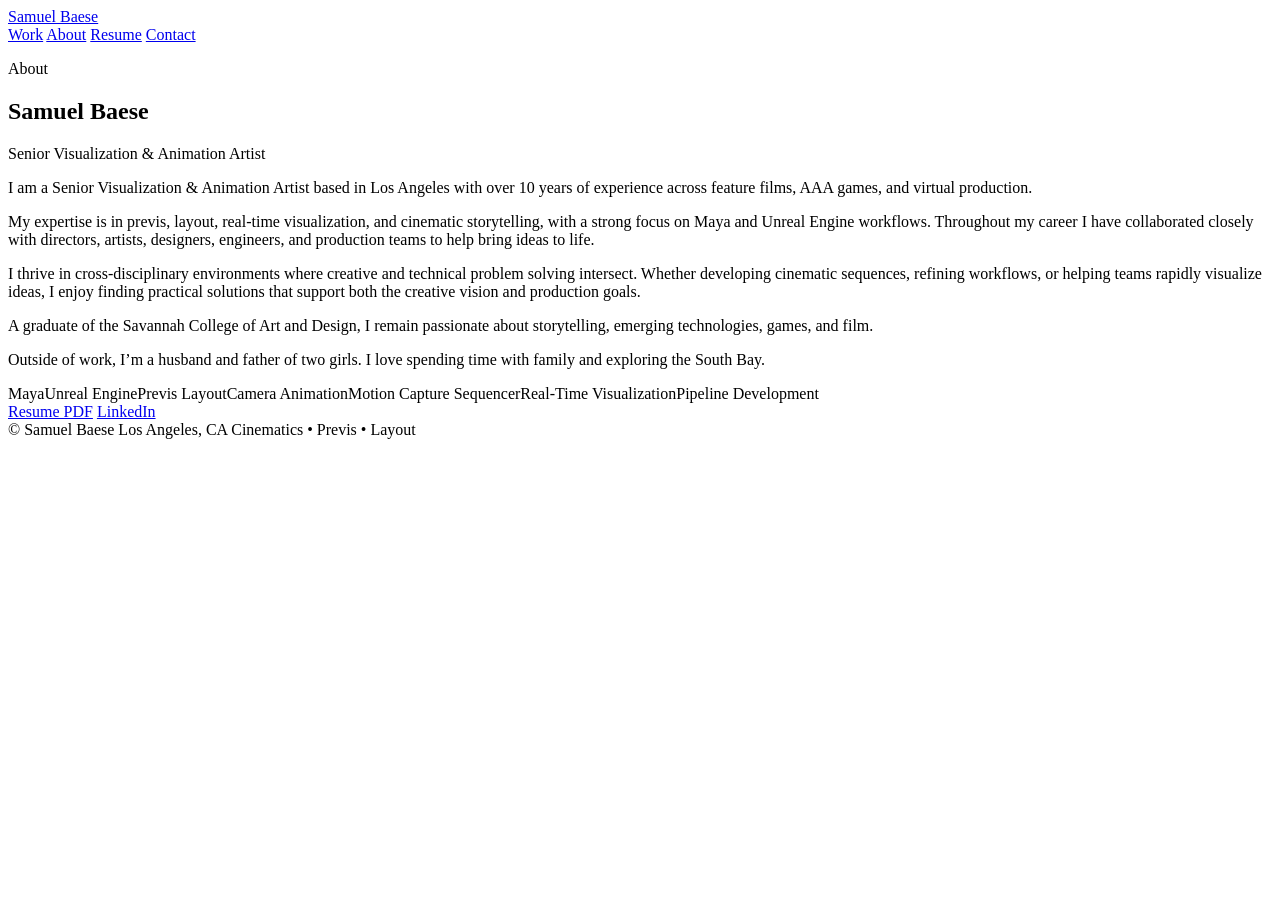
==== about.html @ cfb93112 "Add files via upload" ====
<!doctype html>
<html lang="en">
<head>
<meta charset="utf-8"><meta name="viewport" content="width=device-width,initial-scale=1">
<meta name="description" content="About Samuel Baese — Senior Visualization & Animation Artist.">
<title>About — Samuel Baese</title>
<link rel="stylesheet" href="/assets/css/styles.css">
</head>
<body>

<header class="site-header">
  <div class="header-inner">
    <a class="brand" href="/index.html">Samuel Baese</a>
    <nav>
      <a href="/index.html#work">Work</a>
      <a href="/about.html">About</a>
      <a href="/assets/resume/Samuel_Baese_Resume.pdf" target="_blank" rel="noopener">Resume</a>
      <a href="/index.html#contact">Contact</a>
    </nav>
  </div>
</header>

<main class="narrow">
  <section class="about-page">
    <p class="eyebrow">About</p>
    <h1>Samuel Baese</h1>
    <p class="profile-role">Senior Visualization & Animation Artist</p>
    <div class="about-body">
      <p>I am a Senior Visualization & Animation Artist based in Los Angeles with over 10 years of experience across feature films, AAA games, and virtual production.</p>
      <p>My expertise is in previs, layout, real-time visualization, and cinematic storytelling, with a strong focus on Maya and Unreal Engine workflows. Throughout my career I have collaborated closely with directors, artists, designers, engineers, and production teams to help bring ideas to life.</p>
      <p>I thrive in cross-disciplinary environments where creative and technical problem solving intersect. Whether developing cinematic sequences, refining workflows, or helping teams rapidly visualize ideas, I enjoy finding practical solutions that support both the creative vision and production goals.</p>
      <p>A graduate of the Savannah College of Art and Design, I remain passionate about storytelling, emerging technologies, games, and film.</p>
      <p>Outside of work, I’m a husband and father of two girls. I love spending time with family and exploring the South Bay.</p>

      <div class="skills">
        <span class="skill">Maya</span><span class="skill">Unreal Engine</span><span class="skill">Previs</span>
        <span class="skill">Layout</span><span class="skill">Camera Animation</span><span class="skill">Motion Capture</span>
        <span class="skill">Sequencer</span><span class="skill">Real-Time Visualization</span><span class="skill">Pipeline Development</span>
      </div>

      <div class="contact-row">
        <a class="btn" href="/assets/resume/Samuel_Baese_Resume.pdf" target="_blank">Resume PDF</a>
        <a class="btn" href="https://www.linkedin.com/in/samuel-baese/" target="_blank" rel="noopener">LinkedIn</a>
      </div>
    </div>
  </section>
</main>

<footer>
  <span>© <span data-year></span> Samuel Baese</span>
  <span>Los Angeles, CA</span>
  <span>Cinematics • Previs • Layout</span>
</footer>
<script src="/assets/js/site.js"></script>

</body>
</html>
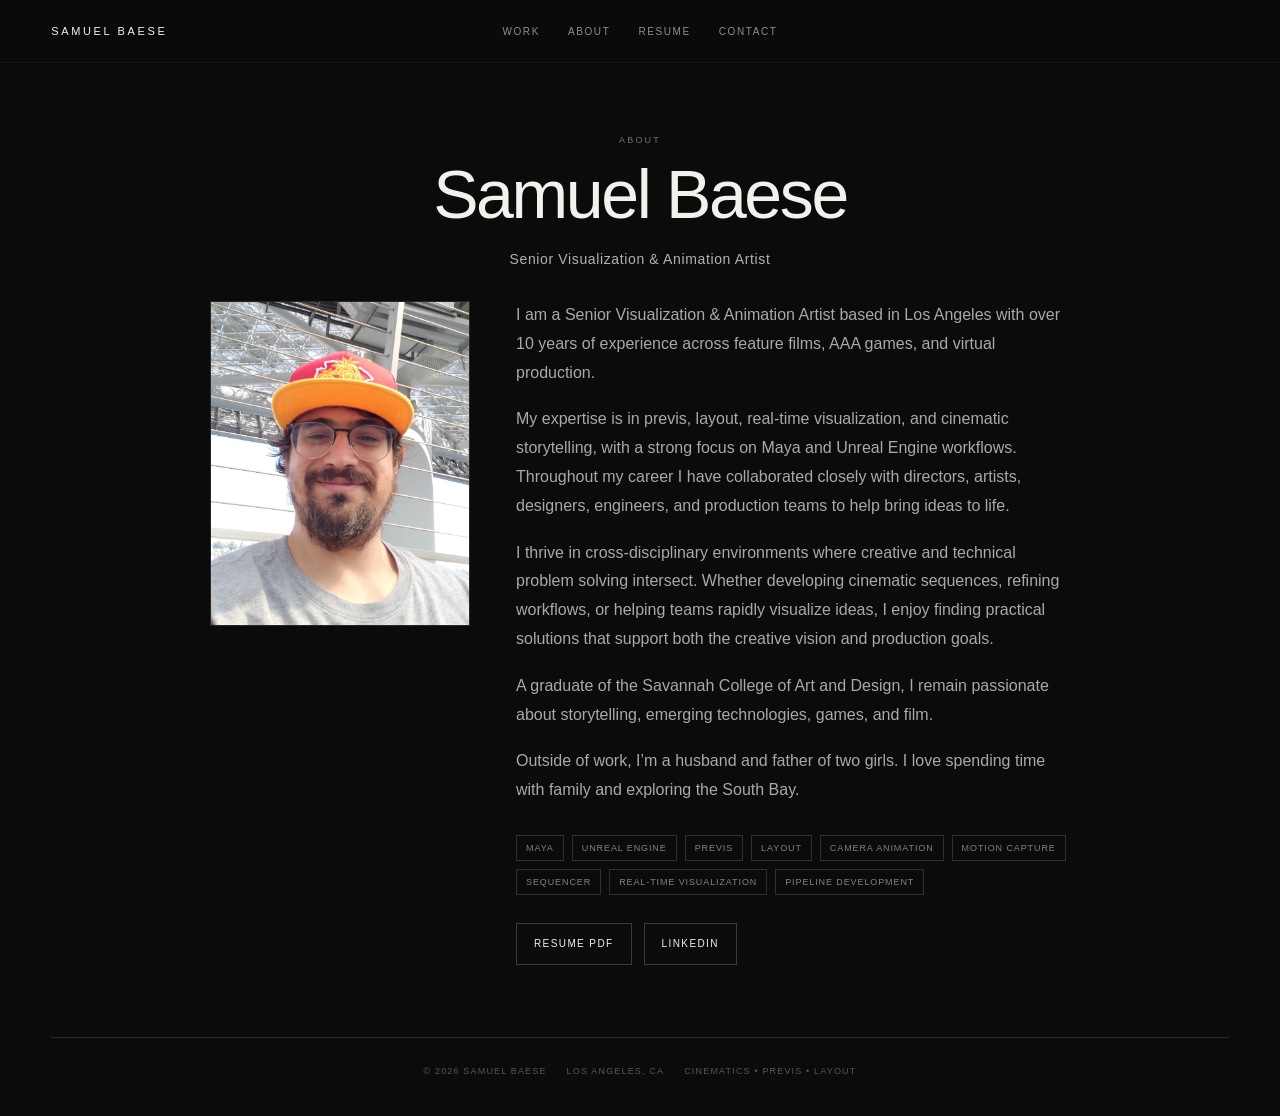
==== commit 239dcd60: "Add files via upload" ====
--- a/about.html
+++ b/about.html
@@ -7,7 +7,6 @@
 <link rel="stylesheet" href="/assets/css/styles.css">
 </head>
 <body>
-
 <header class="site-header">
   <div class="header-inner">
     <a class="brand" href="/index.html">Samuel Baese</a>
@@ -19,39 +18,42 @@
     </nav>
   </div>
 </header>
-
 <main class="narrow">
   <section class="about-page">
     <p class="eyebrow">About</p>
     <h1>Samuel Baese</h1>
     <p class="profile-role">Senior Visualization & Animation Artist</p>
-    <div class="about-body">
-      <p>I am a Senior Visualization & Animation Artist based in Los Angeles with over 10 years of experience across feature films, AAA games, and virtual production.</p>
-      <p>My expertise is in previs, layout, real-time visualization, and cinematic storytelling, with a strong focus on Maya and Unreal Engine workflows. Throughout my career I have collaborated closely with directors, artists, designers, engineers, and production teams to help bring ideas to life.</p>
-      <p>I thrive in cross-disciplinary environments where creative and technical problem solving intersect. Whether developing cinematic sequences, refining workflows, or helping teams rapidly visualize ideas, I enjoy finding practical solutions that support both the creative vision and production goals.</p>
-      <p>A graduate of the Savannah College of Art and Design, I remain passionate about storytelling, emerging technologies, games, and film.</p>
-      <p>Outside of work, I’m a husband and father of two girls. I love spending time with family and exploring the South Bay.</p>
 
-      <div class="skills">
-        <span class="skill">Maya</span><span class="skill">Unreal Engine</span><span class="skill">Previs</span>
-        <span class="skill">Layout</span><span class="skill">Camera Animation</span><span class="skill">Motion Capture</span>
-        <span class="skill">Sequencer</span><span class="skill">Real-Time Visualization</span><span class="skill">Pipeline Development</span>
+    <div class="about-layout">
+      <div>
+        <img class="about-photo" src="/assets/images/SamuelBaese_Picture.jpg" alt="Samuel Baese">
       </div>
+      <div class="about-copy">
+        <p>I am a Senior Visualization & Animation Artist based in Los Angeles with over 10 years of experience across feature films, AAA games, and virtual production.</p>
+        <p>My expertise is in previs, layout, real-time visualization, and cinematic storytelling, with a strong focus on Maya and Unreal Engine workflows. Throughout my career I have collaborated closely with directors, artists, designers, engineers, and production teams to help bring ideas to life.</p>
+        <p>I thrive in cross-disciplinary environments where creative and technical problem solving intersect. Whether developing cinematic sequences, refining workflows, or helping teams rapidly visualize ideas, I enjoy finding practical solutions that support both the creative vision and production goals.</p>
+        <p>A graduate of the Savannah College of Art and Design, I remain passionate about storytelling, emerging technologies, games, and film.</p>
+        <p>Outside of work, I’m a husband and father of two girls. I love spending time with family and exploring the South Bay.</p>
 
-      <div class="contact-row">
-        <a class="btn" href="/assets/resume/Samuel_Baese_Resume.pdf" target="_blank">Resume PDF</a>
-        <a class="btn" href="https://www.linkedin.com/in/samuel-baese/" target="_blank" rel="noopener">LinkedIn</a>
+        <div class="skills">
+          <span class="skill">Maya</span><span class="skill">Unreal Engine</span><span class="skill">Previs</span>
+          <span class="skill">Layout</span><span class="skill">Camera Animation</span><span class="skill">Motion Capture</span>
+          <span class="skill">Sequencer</span><span class="skill">Real-Time Visualization</span><span class="skill">Pipeline Development</span>
+        </div>
+
+        <div class="contact-row">
+          <a class="btn" href="/assets/resume/Samuel_Baese_Resume.pdf" target="_blank">Resume PDF</a>
+          <a class="btn" href="https://www.linkedin.com/in/samuel-baese/" target="_blank" rel="noopener">LinkedIn</a>
+        </div>
       </div>
     </div>
   </section>
 </main>
-
 <footer>
   <span>© <span data-year></span> Samuel Baese</span>
   <span>Los Angeles, CA</span>
   <span>Cinematics • Previs • Layout</span>
 </footer>
 <script src="/assets/js/site.js"></script>
-
 </body>
 </html>
--- a/assets/css/styles.css
+++ b/assets/css/styles.css
@@ -0,0 +1,431 @@
+
+:root{
+  --bg:#0b0b0b;
+  --bg2:#111;
+  --text:#f2f1ec;
+  --muted:#8f8f89;
+  --line:#282828;
+  --max:1180px;
+}
+*{box-sizing:border-box}
+html{scroll-behavior:smooth;background:var(--bg)}
+body{
+  margin:0;
+  background:var(--bg);
+  color:var(--text);
+  font-family:Arial,Helvetica,sans-serif;
+  -webkit-font-smoothing:antialiased;
+}
+a{color:inherit;text-decoration:none}
+img,video{display:block;max-width:100%}
+button{font:inherit}
+::selection{background:#eee;color:#111}
+
+.shell{width:min(var(--max),92vw);margin:0 auto}
+.narrow{width:min(860px,92vw);margin:0 auto}
+
+.site-header{
+  position:sticky;top:0;z-index:50;
+  background:rgba(11,11,11,.93);
+  backdrop-filter:blur(14px);
+  border-bottom:1px solid rgba(255,255,255,.045)
+}
+.header-inner{
+  width:min(var(--max),92vw);margin:0 auto;
+  min-height:62px;display:flex;align-items:center;justify-content:center;
+  position:relative
+}
+.brand{
+  position:absolute;left:0;
+  font-size:11px;letter-spacing:.24em;text-transform:uppercase
+}
+nav{display:flex;gap:28px}
+nav a{
+  font-size:10px;letter-spacing:.16em;text-transform:uppercase;color:var(--muted)
+}
+nav a:hover{color:var(--text)}
+
+.profile-hero{
+  text-align:center;
+  padding:86px 0 54px
+}
+.profile-hero h1{
+  margin:0;
+  font-size:clamp(44px,7vw,82px);
+  font-weight:300;
+  letter-spacing:-.035em;
+  line-height:1
+}
+.profile-role{
+  margin:18px 0 0;
+  font-size:14px;
+  color:#b3b3ad;
+  letter-spacing:.045em
+}
+.profile-meta{
+  margin-top:10px;
+  font-size:11px;
+  color:#6f6f6a;
+  letter-spacing:.06em;
+  text-transform:uppercase
+}
+.palette{
+  width:210px;height:3px;margin:26px auto 0;
+  background:linear-gradient(90deg,#26313c,#7d5a3e,#293d46,#a9946f,#472c2c,#6e7e80,#a97644,#2d2630)
+}
+
+.section{
+  padding:72px 0;
+  border-top:1px solid var(--line)
+}
+.section.center{text-align:center}
+.eyebrow{
+  margin:0 0 10px;
+  font-size:9px;
+  letter-spacing:.24em;
+  color:#6f6f6a;
+  text-transform:uppercase
+}
+.section h2,.page-title{
+  margin:0;
+  font-size:clamp(30px,4.5vw,50px);
+  font-weight:300;
+  letter-spacing:-.025em
+}
+.section-copy{
+  max-width:700px;
+  margin:14px auto 0;
+  color:var(--muted);
+  font-size:14px;
+  line-height:1.7
+}
+
+.reel{
+  margin-top:30px;
+  border:1px solid var(--line);
+  background:#000
+}
+.reel video{width:100%;aspect-ratio:16/9;object-fit:contain;background:#000}
+
+.project-grid{
+  display:grid;
+  grid-template-columns:repeat(3,minmax(0,1fr));
+  gap:26px 18px;
+  margin-top:34px
+}
+.project-tile{
+  display:block;
+  text-align:left
+}
+.thumb{
+  aspect-ratio:16/9;
+  background:#111;
+  border:1px solid var(--line);
+  overflow:hidden;
+  position:relative
+}
+.thumb video{
+  width:100%;height:100%;object-fit:cover;
+  filter:saturate(.9) brightness(.82);
+  transition:transform .25s ease,filter .25s ease
+}
+.project-tile:hover .thumb video{
+  transform:scale(1.02);
+  filter:saturate(1) brightness(.95)
+}
+.thumb::after{
+  content:"";
+  position:absolute;inset:0;
+  box-shadow:inset 0 0 0 1px rgba(255,255,255,.02);
+  pointer-events:none
+}
+.tile-info{
+  padding:12px 2px 0
+}
+.tile-info h3{
+  margin:0;
+  font-size:16px;
+  font-weight:400
+}
+.tile-info p{
+  margin:5px 0 0;
+  color:#777772;
+  font-size:10px;
+  letter-spacing:.05em
+}
+.tile-arrow{
+  float:right;color:#5e5e5a;font-size:13px
+}
+
+.about-card{
+  max-width:760px;
+  margin:0 auto;
+  text-align:center
+}
+.about-card p{
+  color:#adada7;
+  font-size:16px;
+  line-height:1.75;
+  margin:20px 0 0
+}
+.text-link{
+  display:inline-block;
+  margin-top:24px;
+  padding-bottom:4px;
+  border-bottom:1px solid #555;
+  font-size:11px;
+  letter-spacing:.08em
+}
+
+.contact-row{
+  display:flex;
+  justify-content:center;
+  flex-wrap:wrap;
+  gap:12px;
+  margin-top:28px
+}
+.btn{
+  display:inline-flex;align-items:center;justify-content:center;
+  min-height:42px;padding:0 17px;
+  border:1px solid #3a3a3a;
+  font-size:10px;letter-spacing:.14em;text-transform:uppercase
+}
+.btn.primary{background:var(--text);color:#111;border-color:var(--text)}
+.btn:hover{background:#181818}
+.btn.primary:hover{background:#d9d7d1}
+
+footer{
+  width:min(var(--max),92vw);
+  margin:0 auto;
+  padding:28px 0 40px;
+  border-top:1px solid var(--line);
+  display:flex;justify-content:center;gap:20px;flex-wrap:wrap;
+  color:#575753;
+  font-size:9px;letter-spacing:.13em;text-transform:uppercase
+}
+
+/* project pages */
+.project-head{
+  text-align:center;
+  padding:72px 0 42px
+}
+.project-head h1{
+  margin:0;
+  font-size:clamp(42px,6vw,68px);
+  font-weight:300;
+  letter-spacing:-.035em
+}
+.project-role{
+  margin:14px 0 0;
+  color:#8d8d88;
+  font-size:10px;
+  letter-spacing:.13em;
+  text-transform:uppercase
+}
+.project-summary{
+  max-width:740px;
+  margin:18px auto 0;
+  color:#a9a9a3;
+  font-size:15px;
+  line-height:1.75
+}
+.facts{
+  display:flex;justify-content:center;flex-wrap:wrap;
+  gap:10px 26px;
+  margin-top:24px
+}
+.fact{
+  font-size:10px;
+  color:#696964;
+  letter-spacing:.08em
+}
+.fact b{color:#a8a8a2;font-weight:400}
+
+.player-stage{
+  max-width:1050px;
+  margin:0 auto;
+  background:#000;
+  border:1px solid var(--line)
+}
+.player-stage video{
+  width:100%;
+  aspect-ratio:16/9;
+  object-fit:contain;
+  background:#000
+}
+.now-playing{
+  max-width:1050px;
+  margin:11px auto 0;
+  text-align:left;
+  color:#767671;
+  font-size:10px;
+  letter-spacing:.06em
+}
+
+.clip-grid{
+  display:grid;
+  grid-template-columns:repeat(3,minmax(0,1fr));
+  gap:22px 16px;
+  margin-top:30px
+}
+.clip-button{
+  appearance:none;
+  border:0;
+  padding:0;
+  background:none;
+  color:inherit;
+  text-align:left;
+  cursor:pointer
+}
+.clip-button .thumb{width:100%}
+.clip-button.active .thumb{outline:1px solid #aaa;outline-offset:2px}
+.clip-button h3{
+  margin:10px 0 0;
+  font-size:13px;font-weight:400
+}
+.clip-button p{
+  margin:4px 0 0;
+  color:#666661;
+  font-size:9px;
+  letter-spacing:.05em
+}
+
+.back{
+  display:inline-block;
+  margin-top:34px;
+  padding-bottom:4px;
+  border-bottom:1px solid #444;
+  color:#8f8f8a;
+  font-size:10px
+}
+
+/* about */
+.about-page{
+  padding:72px 0;
+  text-align:center
+}
+.about-page h1{
+  margin:0;
+  font-size:clamp(42px,6vw,68px);
+  font-weight:300;
+  letter-spacing:-.035em
+}
+.about-body{
+  max-width:760px;
+  margin:34px auto 0
+}
+.about-body h2{
+  font-size:24px;
+  font-weight:300;
+  margin:0 0 22px
+}
+.about-body p{
+  font-size:16px;
+  line-height:1.8;
+  color:#aaa9a4
+}
+.skills{
+  display:flex;justify-content:center;flex-wrap:wrap;gap:8px;
+  margin-top:30px
+}
+.skill{
+  border:1px solid #303030;
+  padding:7px 9px;
+  font-size:9px;
+  letter-spacing:.1em;
+  text-transform:uppercase;
+  color:#83837e
+}
+
+/* 404 */
+.notfound{
+  min-height:80vh;
+  display:grid;
+  place-items:center;
+  text-align:center
+}
+
+@media(max-width:900px){
+  .project-grid,.clip-grid{grid-template-columns:repeat(2,minmax(0,1fr))}
+}
+@media(max-width:650px){
+  .header-inner{justify-content:flex-end}
+  .brand{left:0}
+  nav{gap:14px}
+  nav a{font-size:9px}
+  nav a:nth-child(3){display:none}
+  .project-grid,.clip-grid{grid-template-columns:1fr}
+  .profile-hero{padding-top:58px}
+  .section{padding:56px 0}
+}
+
+
+/* v6 refinements */
+.about-layout{
+  display:grid;
+  grid-template-columns:260px minmax(0,1fr);
+  gap:46px;
+  align-items:start;
+  max-width:920px;
+  margin:34px auto 0;
+  text-align:left;
+}
+.about-photo{
+  width:100%;
+  aspect-ratio:4/5;
+  object-fit:cover;
+  object-position:center 25%;
+  border:1px solid var(--line);
+  background:#111;
+}
+.about-copy{
+  text-align:left;
+}
+.about-copy p{
+  font-size:16px;
+  line-height:1.8;
+  color:#aaa9a4;
+  margin:0 0 18px;
+}
+.about-copy .skills{
+  justify-content:flex-start;
+}
+.about-copy .contact-row{
+  justify-content:flex-start;
+}
+.breakdown{
+  max-width:840px;
+  margin:34px auto 0;
+  padding:28px 30px;
+  border:1px solid var(--line);
+  background:#101010;
+  text-align:left;
+}
+.breakdown h3{
+  margin:0 0 12px;
+  font-size:18px;
+  font-weight:400;
+}
+.breakdown p{
+  margin:0;
+  color:#a7a7a1;
+  font-size:14px;
+  line-height:1.75;
+}
+.breakdown .label{
+  display:block;
+  margin-bottom:8px;
+  color:#686863;
+  font-size:9px;
+  letter-spacing:.18em;
+  text-transform:uppercase;
+}
+@media(max-width:760px){
+  .about-layout{
+    grid-template-columns:1fr;
+    gap:28px;
+  }
+  .about-photo{
+    max-width:320px;
+  }
+}
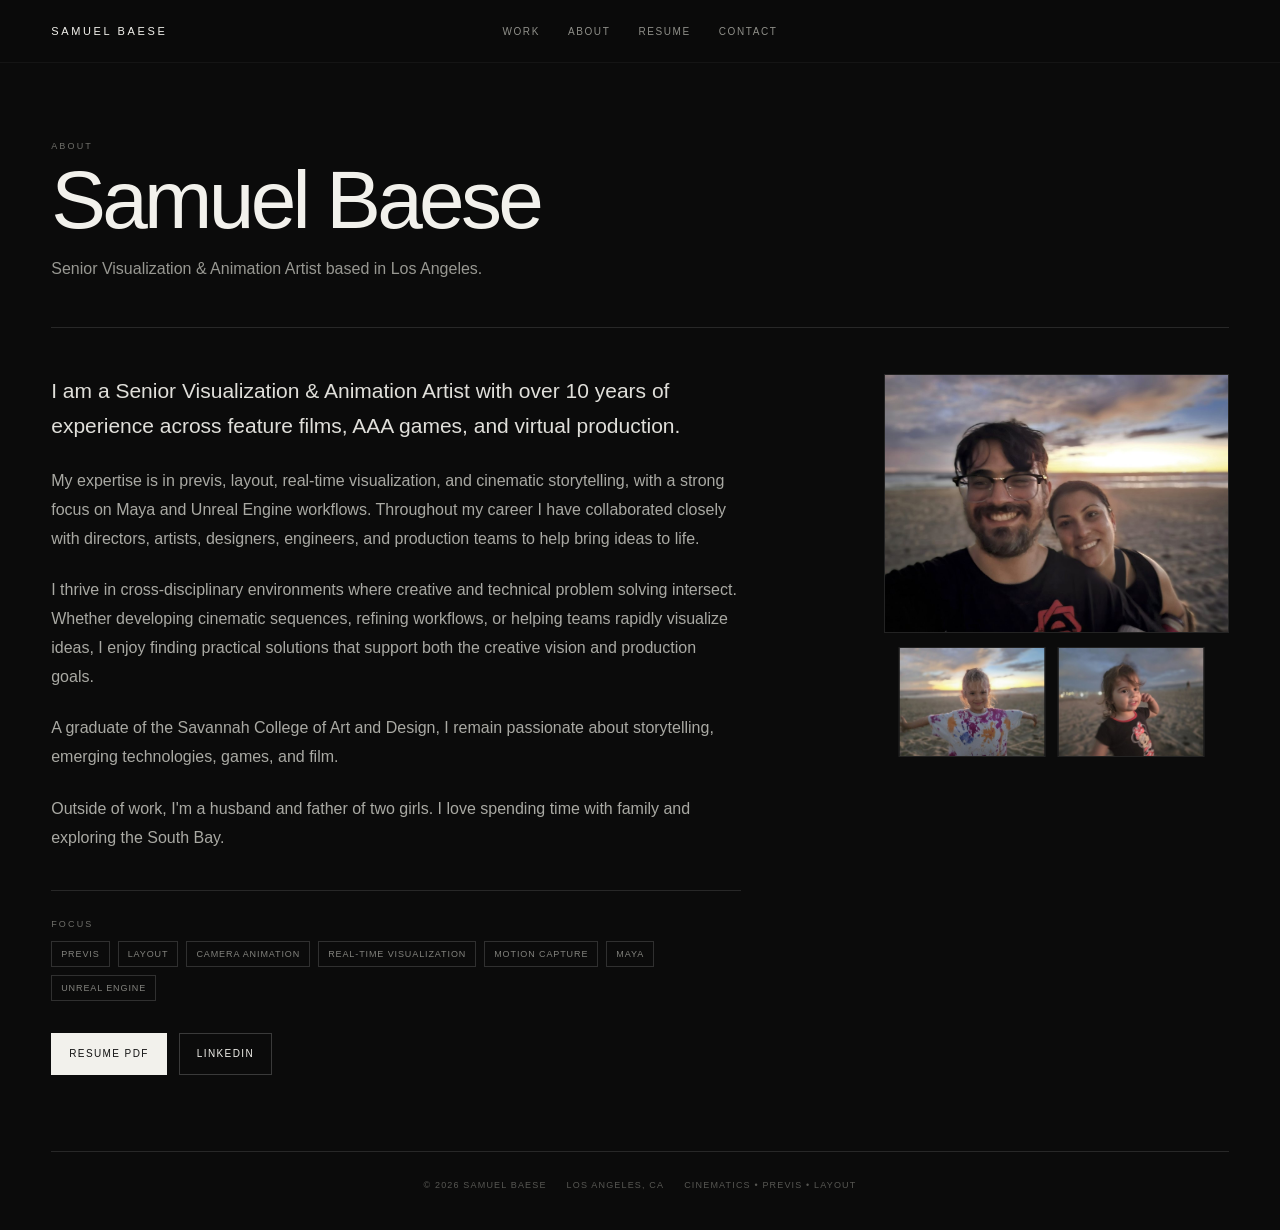
==== commit b9d9fb4c: "v7 update about page" ====
--- a/about.html
+++ b/about.html
@@ -1,7 +1,8 @@
 <!doctype html>
 <html lang="en">
 <head>
-<meta charset="utf-8"><meta name="viewport" content="width=device-width,initial-scale=1">
+<meta charset="utf-8">
+<meta name="viewport" content="width=device-width,initial-scale=1">
 <meta name="description" content="About Samuel Baese — Senior Visualization & Animation Artist.">
 <title>About — Samuel Baese</title>
 <link rel="stylesheet" href="/assets/css/styles.css">
@@ -18,33 +19,56 @@
     </nav>
   </div>
 </header>
-<main class="narrow">
-  <section class="about-page">
+
+<main class="about-editorial shell">
+  <section class="about-editorial-head">
     <p class="eyebrow">About</p>
     <h1>Samuel Baese</h1>
-    <p class="profile-role">Senior Visualization & Animation Artist</p>
+    <p class="about-deck">Senior Visualization & Animation Artist based in Los Angeles.</p>
+  </section>
 
-    <div class="about-layout">
-      <div>
-        <img class="about-photo" src="/assets/images/SamuelBaese_Picture.jpg" alt="Samuel Baese">
+  <section class="about-story">
+    <div class="about-story-copy">
+      <p class="about-lead">I am a Senior Visualization & Animation Artist with over 10 years of experience across feature films, AAA games, and virtual production.</p>
+
+      <p>My expertise is in previs, layout, real-time visualization, and cinematic storytelling, with a strong focus on Maya and Unreal Engine workflows. Throughout my career I have collaborated closely with directors, artists, designers, engineers, and production teams to help bring ideas to life.</p>
+
+      <p>I thrive in cross-disciplinary environments where creative and technical problem solving intersect. Whether developing cinematic sequences, refining workflows, or helping teams rapidly visualize ideas, I enjoy finding practical solutions that support both the creative vision and production goals.</p>
+
+      <p>A graduate of the Savannah College of Art and Design, I remain passionate about storytelling, emerging technologies, games, and film.</p>
+
+      <p>Outside of work, I'm a husband and father of two girls. I love spending time with family and exploring the South Bay.</p>
+
+      <div class="about-skills-block">
+        <p class="eyebrow">Focus</p>
+        <div class="skills">
+          <span class="skill">Previs</span>
+          <span class="skill">Layout</span>
+          <span class="skill">Camera Animation</span>
+          <span class="skill">Real-Time Visualization</span>
+          <span class="skill">Motion Capture</span>
+          <span class="skill">Maya</span>
+          <span class="skill">Unreal Engine</span>
+        </div>
       </div>
-      <div class="about-copy">
-        <p>I am a Senior Visualization & Animation Artist based in Los Angeles with over 10 years of experience across feature films, AAA games, and virtual production.</p>
-        <p>My expertise is in previs, layout, real-time visualization, and cinematic storytelling, with a strong focus on Maya and Unreal Engine workflows. Throughout my career I have collaborated closely with directors, artists, designers, engineers, and production teams to help bring ideas to life.</p>
-        <p>I thrive in cross-disciplinary environments where creative and technical problem solving intersect. Whether developing cinematic sequences, refining workflows, or helping teams rapidly visualize ideas, I enjoy finding practical solutions that support both the creative vision and production goals.</p>
-        <p>A graduate of the Savannah College of Art and Design, I remain passionate about storytelling, emerging technologies, games, and film.</p>
-        <p>Outside of work, I’m a husband and father of two girls. I love spending time with family and exploring the South Bay.</p>
 
-        <div class="skills">
-          <span class="skill">Maya</span><span class="skill">Unreal Engine</span><span class="skill">Previs</span>
-          <span class="skill">Layout</span><span class="skill">Camera Animation</span><span class="skill">Motion Capture</span>
-          <span class="skill">Sequencer</span><span class="skill">Real-Time Visualization</span><span class="skill">Pipeline Development</span>
-        </div>
+      <div class="about-links">
+        <a class="btn primary" href="/assets/resume/Samuel_Baese_Resume.pdf" target="_blank" rel="noopener">Resume PDF</a>
+        <a class="btn" href="https://www.linkedin.com/in/samuel-baese/" target="_blank" rel="noopener">LinkedIn</a>
+      </div>
+    </div>
 
-        <div class="contact-row">
-          <a class="btn" href="/assets/resume/Samuel_Baese_Resume.pdf" target="_blank">Resume PDF</a>
-          <a class="btn" href="https://www.linkedin.com/in/samuel-baese/" target="_blank" rel="noopener">LinkedIn</a>
-        </div>
+    <div class="about-collage" aria-label="Family photos">
+      <figure class="family-main">
+        <img src="/assets/images/about_family.jpg" alt="Samuel Baese with his wife at the beach">
+      </figure>
+      <div class="family-secondary">
+        <figure>
+          <img src="/assets/images/about_nell.jpg" alt="Samuel's daughter at the beach">
+        </figure>
+        <figure>
+          <img src="/assets/images/about_ruby.jpg" alt="Samuel's daughter at the beach">
+        </figure>
       </div>
     </div>
   </section>
@@ -55,5 +79,6 @@
   <span>Cinematics • Previs • Layout</span>
 </footer>
 <script src="/assets/js/site.js"></script>
+
 </body>
 </html>
--- a/assets/css/styles.css
+++ b/assets/css/styles.css
@@ -359,73 +359,152 @@
   .section{padding:56px 0}
 }
 
-
-/* v6 refinements */
-.about-layout{
+.about-page-v6{padding:72px 0 84px}
+.about-heading{text-align:center;margin-bottom:48px}
+.about-layout{display:grid;grid-template-columns:260px minmax(0,1fr);gap:54px;align-items:start;max-width:940px;margin:0 auto}
+.about-photo{width:100%;aspect-ratio:4/5;object-fit:cover;object-position:center 32%;border:1px solid var(--line)}
+.about-copy{text-align:left}
+.about-copy h2{margin:0 0 24px;font-size:28px;font-weight:300;letter-spacing:-.02em}
+.about-copy p{margin:0 0 18px;color:#aaa9a4;font-size:15px;line-height:1.82}
+.about-copy .skills,.about-copy .contact-row{justify-content:flex-start}
+.project-breakdown{max-width:820px;margin:0 auto;text-align:left}
+.project-breakdown h2{margin:0 0 22px;font-size:30px;font-weight:300;letter-spacing:-.02em}
+.project-breakdown p{margin:0 0 17px;color:#aaa9a4;font-size:15px;line-height:1.8}
+.project-breakdown .breakdown-label{margin-bottom:10px;color:#6f6f6a;font-size:9px;letter-spacing:.22em;text-transform:uppercase}
+@media(max-width:720px){.about-layout{grid-template-columns:1fr;gap:32px}.about-photo{max-width:300px;margin:0 auto}}
+
+
+/* =========================================================
+   v7 About page — editorial, text-first, family collage
+   ========================================================= */
+.about-editorial{
+  padding-bottom:76px;
+}
+.about-editorial-head{
+  max-width:820px;
+  padding:78px 0 46px;
+  text-align:left;
+}
+.about-editorial-head h1{
+  margin:0;
+  font-size:clamp(48px,7vw,82px);
+  line-height:.96;
+  font-weight:300;
+  letter-spacing:-.045em;
+}
+.about-deck{
+  max-width:620px;
+  margin:16px 0 0;
+  color:#989892;
+  font-size:16px;
+  line-height:1.6;
+}
+.about-story{
   display:grid;
-  grid-template-columns:260px minmax(0,1fr);
-  gap:46px;
+  grid-template-columns:minmax(0,1.28fr) minmax(280px,.72fr);
+  gap:clamp(42px,7vw,92px);
   align-items:start;
-  max-width:920px;
-  margin:34px auto 0;
-  text-align:left;
-}
-.about-photo{
+  padding-top:46px;
+  border-top:1px solid var(--line);
+}
+.about-story-copy{
+  max-width:690px;
+}
+.about-story-copy > p{
+  margin:0 0 22px;
+  color:#a9a9a3;
+  font-size:16px;
+  line-height:1.82;
+}
+.about-story-copy .about-lead{
+  color:#e0dfda;
+  font-size:21px;
+  line-height:1.65;
+  font-weight:300;
+}
+.about-skills-block{
+  margin-top:38px;
+  padding-top:28px;
+  border-top:1px solid var(--line);
+}
+.about-skills-block .skills{
+  justify-content:flex-start;
+  margin-top:12px;
+}
+.about-links{
+  display:flex;
+  flex-wrap:wrap;
+  gap:12px;
+  margin-top:32px;
+}
+.about-collage{
+  width:min(100%,420px);
+  justify-self:end;
+}
+.about-collage figure{
+  margin:0;
+  overflow:hidden;
+  background:#111;
+  border:1px solid #232323;
+}
+.about-collage img{
   width:100%;
-  aspect-ratio:4/5;
+  height:100%;
   object-fit:cover;
-  object-position:center 25%;
-  border:1px solid var(--line);
-  background:#111;
-}
-.about-copy{
-  text-align:left;
-}
-.about-copy p{
-  font-size:16px;
-  line-height:1.8;
-  color:#aaa9a4;
-  margin:0 0 18px;
-}
-.about-copy .skills{
-  justify-content:flex-start;
-}
-.about-copy .contact-row{
-  justify-content:flex-start;
-}
-.breakdown{
-  max-width:840px;
-  margin:34px auto 0;
-  padding:28px 30px;
-  border:1px solid var(--line);
-  background:#101010;
-  text-align:left;
-}
-.breakdown h3{
-  margin:0 0 12px;
-  font-size:18px;
-  font-weight:400;
-}
-.breakdown p{
-  margin:0;
-  color:#a7a7a1;
-  font-size:14px;
-  line-height:1.75;
-}
-.breakdown .label{
-  display:block;
-  margin-bottom:8px;
-  color:#686863;
-  font-size:9px;
-  letter-spacing:.18em;
-  text-transform:uppercase;
-}
-@media(max-width:760px){
-  .about-layout{
+}
+.family-main{
+  width:88%;
+  margin-left:auto !important;
+  aspect-ratio:4/3;
+}
+.family-main img{
+  object-position:center 45%;
+}
+.family-secondary{
+  display:grid;
+  grid-template-columns:1fr 1fr;
+  gap:12px;
+  width:78%;
+  margin:14px 0 0 auto;
+  transform:translateX(-8%);
+}
+.family-secondary figure{
+  aspect-ratio:4/3;
+}
+.family-secondary img{
+  object-position:center 42%;
+}
+
+@media(max-width:860px){
+  .about-editorial-head{
+    padding-top:58px;
+  }
+  .about-story{
     grid-template-columns:1fr;
-    gap:28px;
-  }
-  .about-photo{
-    max-width:320px;
-  }
-}
+    gap:46px;
+  }
+  .about-collage{
+    width:min(100%,560px);
+    justify-self:start;
+  }
+  .family-main{
+    width:78%;
+    margin-left:0 !important;
+  }
+  .family-secondary{
+    width:68%;
+    margin-left:10%;
+    transform:none;
+  }
+}
+@media(max-width:580px){
+  .about-story-copy .about-lead{
+    font-size:19px;
+  }
+  .about-collage,
+  .family-main,
+  .family-secondary{
+    width:100%;
+    margin-left:0 !important;
+  }
+}
